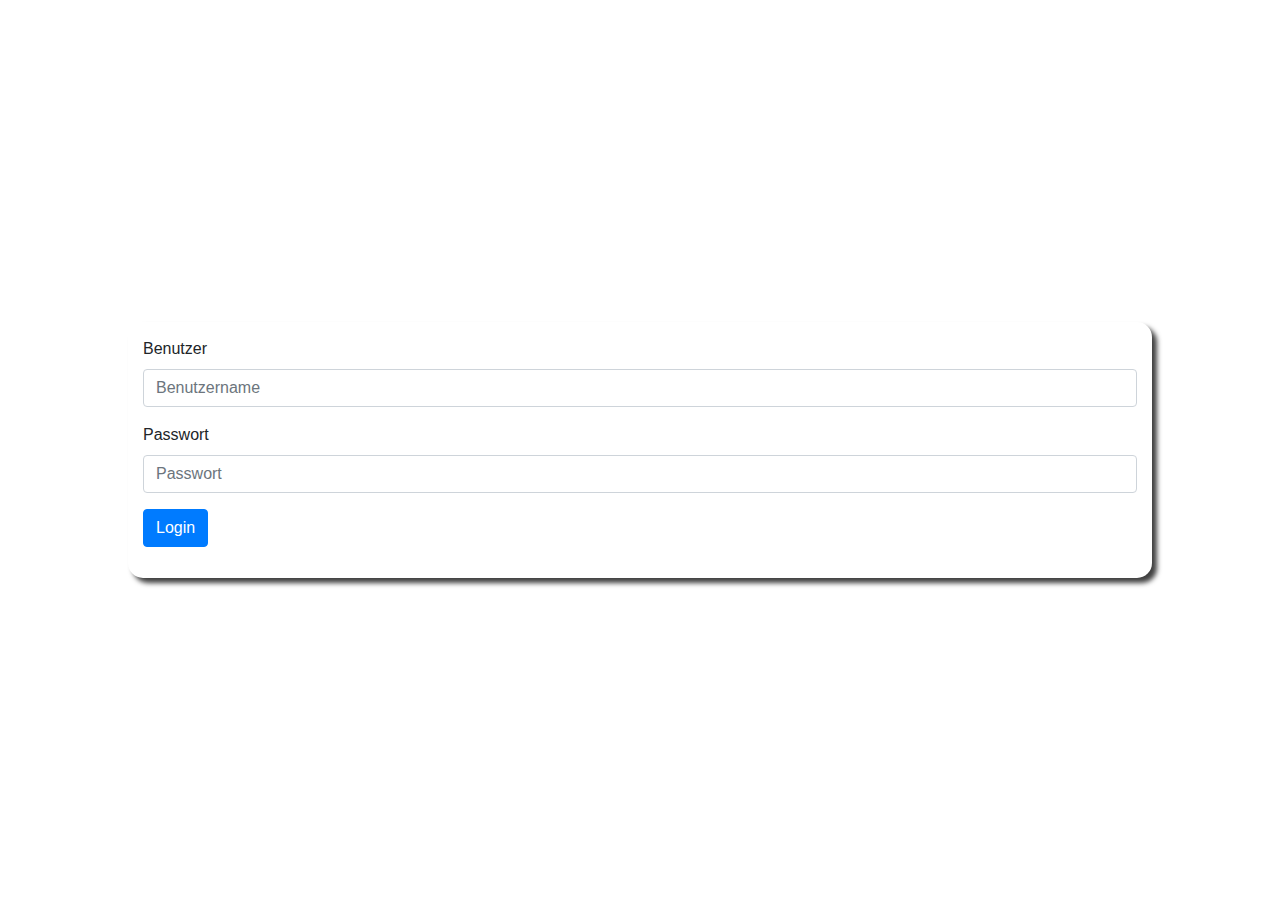
==== html/index.html @ c866b327 "Update index.html" ====
<!-- SERVER PW: TiamatIsALittleBitch -->

<html lang="de" dir="ltr">
    <head>
        <meta content="width=device-width, initial-scale=1.0, maximum-scale=1.0, user-scalable=no" name="viewport">
        <link rel="stylesheet" href="css/bootstrap.min.css">
        <link rel="stylesheet" href="css/style.css">
        <link rel="stylesheet" href="css/loader.css">
        <script type="text/javascript" src="js/jQuery-3.4.1.min.js"></script>
        <script type="text/javascript" src="js/bootstrap.bundle.min.js"></script>
        <title>Anmeldung erforderlich</title>
    </head>

    <body class="login">
        <div class="dialog">
            <div>
                <form class="login-form" action="login.php" method="post">
                    <div class="form-group">
                        <label for="login">Benutzer</label>
                        <input id="login" class="form-control" name="login" placeholder="Benutzername">
                    </div>
                    <div class="form-group">
                        <label for="pass">Passwort</label>
                        <input id="pass" class="form-control" name="pass" type="password" placeholder="Passwort">
                    </div>
                    <button class="btn btn-primary">Login</button>
                </form>
            </div>
        </div>
    </body>
</html>
---- html/css/style.css ----
body.login{background-image: url("/img/Twenty_sided_dice.svg")}
#navbar{color:#b3101d;background-color:#fff;position:fixed;font-size:16px;z-index:3;left:0;width:0;height:100vh;opacity:0;-webkit-box-shadow:0 2px 4px darkgrey;-moz-box-shadow:0 2px 4px darkgrey;box-shadow:0 2px 4px darkgrey;-webkit-transition:all .5s ease;transition:all .5s ease;pointer-events:none}
#navbar.show{width:33.3%;opacity:1;pointer-events:all}
#navbar.show ~ div{margin-left:33.3%;width:66.7%}
.toolbar{display:none;margin-left:0!important;max-width:100%;margin-top:15px;width:100%;flex:none;text-align:right;position:fixed;pointer-events:none;white-space:nowrap}
.toolbar.show{display:block}
.toolbar button{margin-right:15px}
.toolbar button:last-child{margin-right:0}
.hidden{display:none!important}
.dataTables_wrapper *{margin:0;text-overflow:ellipsis}
.dataTables_wrapper .row:first-child{position:fixed;top:55px;right:-90px}
.dataTables_wrapper .row:last-child{position:fixed;bottom:0;width:100%;margin-left:-15px;margin-right:-15px}
.dataTables_wrapper .dataTables_info{padding-top:0!important}
.dialog{z-index:10;top:0;width:100%;height:100%}
.dialog>div{width:80vw;padding:15px;height:auto;top:50%;left:50%;position:absolute;transform:translate(-50%,-50%);border-radius:15px;-webkit-box-shadow:5px 5px 5px 0 rgba(0,0,0,0.75);-moz-box-shadow:5px 5px 5px 0 rgba(0,0,0,0.75);box-shadow:5px 5px 5px 0 rgba(0,0,0,0.75)}
.dialog.load-dialog{position:fixed;background:rgba(0,0,0,0.6)}
.dialog.load-dialog>div{-webkit-box-shadow:none;-moz-box-shadow:none;box-shadow:none}
.fa-list-pen:before{content:"\e900"}
.resp-container{max-height:64vh;min-height:64vh;overflow-y:auto;margin-top:15vh}
.btn{user-select:none}
.btn:not(:disabled):not(.disabled){pointer-events:auto}
.response-area{background:#fff;width:100%;max-height:65vh;-webkit-transition:all .5s ease;transition:all .5s ease;flex:none;margin-top:50px}
.nav-close-btn{width:100%;max-width:100%;flex:none;padding:none;position:fixed;z-index:1;margin:0!important;pointer-events:none;-webkit-transition:all .5s ease;transition:all .5s ease}
.nav-close-btn .btn{pointer-events:all}
.dataTable tbody>tr:hover{cursor:pointer}
.dataTable tbody>tr.selected{background:#91a6f9!important;outline:2px inset #2451ff!important}
.dataTable tbody>tr.selected td{border-color:#91a6f9!important}
.popup{width:100%;height:100%;position:fixed;top:0;z-index:10;background:rgba(0,0,0,0.6);display:none}
.popup>div{position:absolute;width:80vw;background:#fff;padding:20px;border-radius:15px;top:50%;left:50%;transform:translate(-50%,-50%)}
.popup form input.is_pri{pointer-events:none}
.popup form .header{position:fixed;z-index:1;background-color:#fff;padding:5px;border-radius:5px}
.popup form .footer{position:fixed;bottom:15px;z-index:1}
.popup form .form-group{max-height:80vh;overflow-y:auto}
.popup form .form-group .row{margin-top:45px;margin-bottom:30px}
.label.active {background: #b3101d;color: #fff}
.login-form>ul{list-style:none}
table .tab-val{border:none;background-color:transparent;width:100%;padding:.75rem;padding-right:.25rem;padding-left:.25rem}
table input.is_pri{pointer-events:none}
.table td{padding:0!important}
.disabled{background-color:lightgray;cursor:not-allowed;pointer-events:none!important}
@media (max-width: 767px) {
#navbar.show+.response-area{width:66.7%;margin-left:33.3%}
.response-area{max-width:100%}
}
@media (min-width: 768px) {
#navbar{color:#b3101d;background-color:#fff;font-size:inherit;position:inherit;height:auto;width:100%;opacity:1;pointer-events:all}
#navbar.show{width:100%}
#navbar.show ~ div{width:100%}
#navbar .row{border:0}
#navbar .row>div:first-child{border-left:1px solid darkgrey}
#navbar .row>div:last-child{border-right:1px solid darkgrey}
.dataTables_wrapper .row:first-child{top:65px;right:35px}
.dataTables_wrapper .row:last-child{padding-bottom:5px}
.toolbar{margin-top:30px}
.text-md-nowrap{white-space:nowrap}
.response-area{margin-left:auto!important;margin-right:auto;max-width:1920px;min-height:90vh}
.resp-container{max-height:82vh;min-height:84vh;margin-top:4vh}
}
@media (min-height: 569px) {
.resp-container{max-height:70vh;min-height:70vh;margin-top:11vh}
}
@media (min-height: 668px) {
.resp-container{max-height:74vh;min-height:74vh;margin-top:10vh}
}
@media (min-height: 737px) {
.resp-container{max-height:77vh;min-height:77vh;margin-top:9vh}
}
@media (min-height: 813px) {
.resp-container{max-height:84vh;min-height:84vh;margin-top:3vh}
}
@media (min-height: 1025px) {
.resp-container{max-height:88vh;min-height:88vh;margin-top:2vh}
}
---- html/css/loader.css ----
.loader{width:auto!important;margin:100px auto;font-size:25px;width:1em;height:1em;border-radius:50%;position:relative;text-indent:-9999em;-webkit-animation:load5 1.1s infinite ease;animation:load5 1.1s infinite ease;-webkit-transform:translateZ(0);-ms-transform:translateZ(0);transform:translateZ(0)}
@-webkit-keyframes load5 {
0%,100%{box-shadow:0 -2.6em 0 0 #ffffff,1.8em -1.8em 0 0 rgba(255,255,255,0.2),2.5em 0 0 0 rgba(255,255,255,0.2),1.75em 1.75em 0 0 rgba(255,255,255,0.2),0 2.5em 0 0 rgba(255,255,255,0.2),-1.8em 1.8em 0 0 rgba(255,255,255,0.2),-2.6em 0 0 0 rgba(255,255,255,0.5),-1.8em -1.8em 0 0 rgba(255,255,255,0.7)}
12.5%{box-shadow:0 -2.6em 0 0 rgba(255,255,255,0.7),1.8em -1.8em 0 0 #ffffff,2.5em 0 0 0 rgba(255,255,255,0.2),1.75em 1.75em 0 0 rgba(255,255,255,0.2),0 2.5em 0 0 rgba(255,255,255,0.2),-1.8em 1.8em 0 0 rgba(255,255,255,0.2),-2.6em 0 0 0 rgba(255,255,255,0.2),-1.8em -1.8em 0 0 rgba(255,255,255,0.5)}
25%{box-shadow:0 -2.6em 0 0 rgba(255,255,255,0.5),1.8em -1.8em 0 0 rgba(255,255,255,0.7),2.5em 0 0 0 #ffffff,1.75em 1.75em 0 0 rgba(255,255,255,0.2),0 2.5em 0 0 rgba(255,255,255,0.2),-1.8em 1.8em 0 0 rgba(255,255,255,0.2),-2.6em 0 0 0 rgba(255,255,255,0.2),-1.8em -1.8em 0 0 rgba(255,255,255,0.2)}
37.5%{box-shadow:0 -2.6em 0 0 rgba(255,255,255,0.2),1.8em -1.8em 0 0 rgba(255,255,255,0.5),2.5em 0 0 0 rgba(255,255,255,0.7),1.75em 1.75em 0 0 #ffffff,0 2.5em 0 0 rgba(255,255,255,0.2),-1.8em 1.8em 0 0 rgba(255,255,255,0.2),-2.6em 0 0 0 rgba(255,255,255,0.2),-1.8em -1.8em 0 0 rgba(255,255,255,0.2)}
50%{box-shadow:0 -2.6em 0 0 rgba(255,255,255,0.2),1.8em -1.8em 0 0 rgba(255,255,255,0.2),2.5em 0 0 0 rgba(255,255,255,0.5),1.75em 1.75em 0 0 rgba(255,255,255,0.7),0 2.5em 0 0 #ffffff,-1.8em 1.8em 0 0 rgba(255,255,255,0.2),-2.6em 0 0 0 rgba(255,255,255,0.2),-1.8em -1.8em 0 0 rgba(255,255,255,0.2)}
62.5%{box-shadow:0 -2.6em 0 0 rgba(255,255,255,0.2),1.8em -1.8em 0 0 rgba(255,255,255,0.2),2.5em 0 0 0 rgba(255,255,255,0.2),1.75em 1.75em 0 0 rgba(255,255,255,0.5),0 2.5em 0 0 rgba(255,255,255,0.7),-1.8em 1.8em 0 0 #ffffff,-2.6em 0 0 0 rgba(255,255,255,0.2),-1.8em -1.8em 0 0 rgba(255,255,255,0.2)}
75%{box-shadow:0 -2.6em 0 0 rgba(255,255,255,0.2),1.8em -1.8em 0 0 rgba(255,255,255,0.2),2.5em 0 0 0 rgba(255,255,255,0.2),1.75em 1.75em 0 0 rgba(255,255,255,0.2),0 2.5em 0 0 rgba(255,255,255,0.5),-1.8em 1.8em 0 0 rgba(255,255,255,0.7),-2.6em 0 0 0 #ffffff,-1.8em -1.8em 0 0 rgba(255,255,255,0.2)}
87.5%{box-shadow:0 -2.6em 0 0 rgba(255,255,255,0.2),1.8em -1.8em 0 0 rgba(255,255,255,0.2),2.5em 0 0 0 rgba(255,255,255,0.2),1.75em 1.75em 0 0 rgba(255,255,255,0.2),0 2.5em 0 0 rgba(255,255,255,0.2),-1.8em 1.8em 0 0 rgba(255,255,255,0.5),-2.6em 0 0 0 rgba(255,255,255,0.7),-1.8em -1.8em 0 0 #fff}
}
@keyframes load5 {
0%,100%{box-shadow:0 -2.6em 0 0 #ffffff,1.8em -1.8em 0 0 rgba(255,255,255,0.2),2.5em 0 0 0 rgba(255,255,255,0.2),1.75em 1.75em 0 0 rgba(255,255,255,0.2),0 2.5em 0 0 rgba(255,255,255,0.2),-1.8em 1.8em 0 0 rgba(255,255,255,0.2),-2.6em 0 0 0 rgba(255,255,255,0.5),-1.8em -1.8em 0 0 rgba(255,255,255,0.7)}
12.5%{box-shadow:0 -2.6em 0 0 rgba(255,255,255,0.7),1.8em -1.8em 0 0 #ffffff,2.5em 0 0 0 rgba(255,255,255,0.2),1.75em 1.75em 0 0 rgba(255,255,255,0.2),0 2.5em 0 0 rgba(255,255,255,0.2),-1.8em 1.8em 0 0 rgba(255,255,255,0.2),-2.6em 0 0 0 rgba(255,255,255,0.2),-1.8em -1.8em 0 0 rgba(255,255,255,0.5)}
25%{box-shadow:0 -2.6em 0 0 rgba(255,255,255,0.5),1.8em -1.8em 0 0 rgba(255,255,255,0.7),2.5em 0 0 0 #ffffff,1.75em 1.75em 0 0 rgba(255,255,255,0.2),0 2.5em 0 0 rgba(255,255,255,0.2),-1.8em 1.8em 0 0 rgba(255,255,255,0.2),-2.6em 0 0 0 rgba(255,255,255,0.2),-1.8em -1.8em 0 0 rgba(255,255,255,0.2)}
37.5%{box-shadow:0 -2.6em 0 0 rgba(255,255,255,0.2),1.8em -1.8em 0 0 rgba(255,255,255,0.5),2.5em 0 0 0 rgba(255,255,255,0.7),1.75em 1.75em 0 0 #ffffff,0 2.5em 0 0 rgba(255,255,255,0.2),-1.8em 1.8em 0 0 rgba(255,255,255,0.2),-2.6em 0 0 0 rgba(255,255,255,0.2),-1.8em -1.8em 0 0 rgba(255,255,255,0.2)}
50%{box-shadow:0 -2.6em 0 0 rgba(255,255,255,0.2),1.8em -1.8em 0 0 rgba(255,255,255,0.2),2.5em 0 0 0 rgba(255,255,255,0.5),1.75em 1.75em 0 0 rgba(255,255,255,0.7),0 2.5em 0 0 #ffffff,-1.8em 1.8em 0 0 rgba(255,255,255,0.2),-2.6em 0 0 0 rgba(255,255,255,0.2),-1.8em -1.8em 0 0 rgba(255,255,255,0.2)}
62.5%{box-shadow:0 -2.6em 0 0 rgba(255,255,255,0.2),1.8em -1.8em 0 0 rgba(255,255,255,0.2),2.5em 0 0 0 rgba(255,255,255,0.2),1.75em 1.75em 0 0 rgba(255,255,255,0.5),0 2.5em 0 0 rgba(255,255,255,0.7),-1.8em 1.8em 0 0 #ffffff,-2.6em 0 0 0 rgba(255,255,255,0.2),-1.8em -1.8em 0 0 rgba(255,255,255,0.2)}
75%{box-shadow:0 -2.6em 0 0 rgba(255,255,255,0.2),1.8em -1.8em 0 0 rgba(255,255,255,0.2),2.5em 0 0 0 rgba(255,255,255,0.2),1.75em 1.75em 0 0 rgba(255,255,255,0.2),0 2.5em 0 0 rgba(255,255,255,0.5),-1.8em 1.8em 0 0 rgba(255,255,255,0.7),-2.6em 0 0 0 #ffffff,-1.8em -1.8em 0 0 rgba(255,255,255,0.2)}
87.5%{box-shadow:0 -2.6em 0 0 rgba(255,255,255,0.2),1.8em -1.8em 0 0 rgba(255,255,255,0.2),2.5em 0 0 0 rgba(255,255,255,0.2),1.75em 1.75em 0 0 rgba(255,255,255,0.2),0 2.5em 0 0 rgba(255,255,255,0.2),-1.8em 1.8em 0 0 rgba(255,255,255,0.5),-2.6em 0 0 0 rgba(255,255,255,0.7),-1.8em -1.8em 0 0 #fff}
}
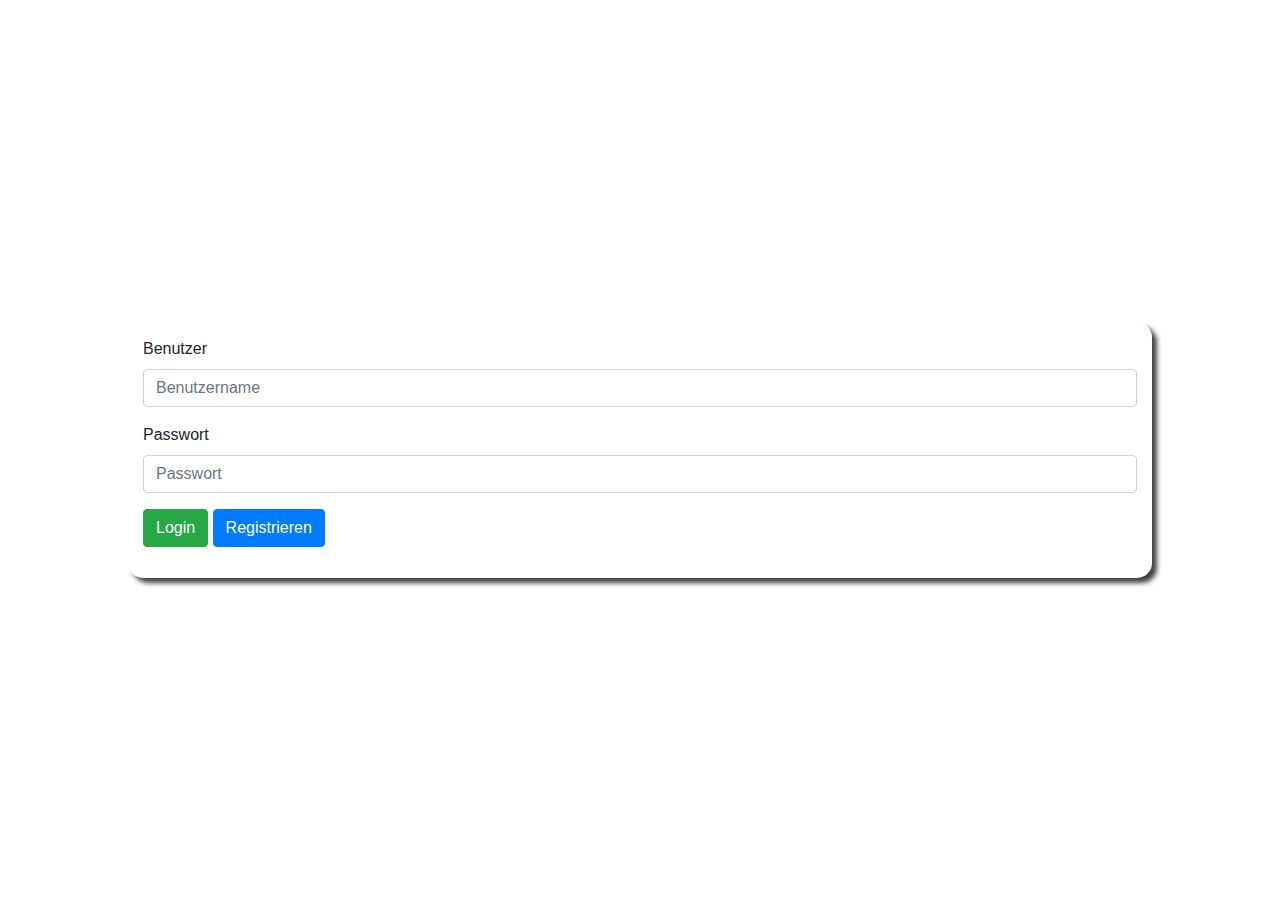
==== commit ec3b115d: "Login checked by DB" ====
--- a/html/index.html
+++ b/html/index.html
@@ -15,17 +15,72 @@
         <div class="dialog">
             <div>
                 <form class="login-form" action="login.php" method="post">
+                    <input id="form-type" name="form-type" type="hidden" value="login">
                     <div class="form-group">
                         <label for="login">Benutzer</label>
-                        <input id="login" class="form-control" name="login" placeholder="Benutzername">
+                        <input id="login" class="form-control" name="login" placeholder="Benutzername" required>
                     </div>
                     <div class="form-group">
-                        <label for="pass">Passwort</label>
-                        <input id="pass" class="form-control" name="pass" type="password" placeholder="Passwort">
+                        <label for="password">Passwort</label>
+                        <input id="password" class="form-control" name="password" type="password" placeholder="Passwort" minlength="8" maxlength="24" required>
                     </div>
-                    <button class="btn btn-primary">Login</button>
+                    <button class="btn btn-success">Login</button>
+                    <button class="btn btn-primary switch_form">Registrieren</button>
+                </form>
+                <form class="register-form hidden" action="login.php" method="post">
+                    <input id="form-type" name="form-type" type="hidden" value="register">
+                    <div class="form-group">
+                        <label for="user">Benutzer</label>
+                        <input id="user" class="form-control" name="user" placeholder="Benutzername" required>
+                    </div>
+                    <div class="form-group">
+                        <label for="name">Vor- und Nachname</label>
+                        <input id="name" class="form-control" name="name" placeholder="Vor- und Nachname" required>
+                    </div>
+                    <div class="form-group">
+                        <label for="password_reg">Passwort</label>
+                        <input id="password_reg" class="form-control" name="password_reg" type="password" placeholder="Passwort" minlength="8" maxlength="24" required>
+                    </div>
+                    <div class="form-group">
+                        <label for="re_pass">Passwort wiederholen</label>
+                        <input id="re_pass" class="form-control" name="re_pass" type="password" placeholder="Passwort wiederholen" minlength="8" maxlength="24" required>
+                    </div>
+                    <button class="btn btn-success">Registrieren</button>
+                    <button class="btn btn-primary switch_form">Zur&uuml;ck zum Login</button>
                 </form>
             </div>
         </div>
     </body>
+    <script>
+        document.addEventListener("DOMContentLoaded", function() {
+            var elements = document.getElementsByTagName("INPUT");
+            for (var i = 0; i < elements.length; i++) {
+                elements[i].oninvalid = function(e) {
+                    e.target.setCustomValidity("");
+                    if (!e.target.validity.valid) {
+                        switch(elements[i].type){
+                            case 'password':
+                                e.target.setCustomValidity("Bitte geben Sie ein Passwort an.");
+                                break;
+                            case 'text':
+                                e.target.setCustomValidity("Dieses Feld kann nicht leer bleiben.");
+                                break;
+                            default:
+                                e.target.setCustomValidity("Dieses Feld kann nicht leer bleiben.");
+                                break;
+                        }
+                    }
+                };
+                elements[i].oninput = function(e) {
+                    e.target.setCustomValidity("");
+                };
+            }
+            $('.switch_form').off('click');
+            $('.switch_form').on('click', function(e){
+                e.stopPropagation();
+                e.preventDefault();
+                $('form').toggleClass('hidden');
+            });
+        });
+    </script>
 </html>--- a/html/css/style.css
+++ b/html/css/style.css
@@ -1,7 +1,15 @@
-body.login{background-image: url("/img/Twenty_sided_dice.svg")}
-#navbar{color:#b3101d;background-color:#fff;position:fixed;font-size:16px;z-index:3;left:0;width:0;height:100vh;opacity:0;-webkit-box-shadow:0 2px 4px darkgrey;-moz-box-shadow:0 2px 4px darkgrey;box-shadow:0 2px 4px darkgrey;-webkit-transition:all .5s ease;transition:all .5s ease;pointer-events:none}
+body.login{background-image: url("/img/Twenty_sided_dice.svg");background-repeat: no-repeat;background-position: center;background-size: contain}
+.dialog{z-index:10;top:0;width:100%;height:100%}
+.dialog>div{width:80vw;padding:15px;height:auto;top:50%;left:50%;background-color:#fff;position:absolute;transform:translate(-50%,-50%);border-radius:15px;-webkit-box-shadow:5px 5px 5px 0 rgba(0,0,0,0.75);-moz-box-shadow:5px 5px 5px 0 rgba(0,0,0,0.75);box-shadow:5px 5px 5px 0 rgba(0,0,0,0.75)}
+.dialog.load-dialog{position:fixed;background:rgba(0,0,0,0.6)}
+.dialog.load-dialog>div{-webkit-box-shadow:none;-moz-box-shadow:none;box-shadow:none}
+#navbar{text-align:center;color:#b3101d;background-color:#fff;position:fixed;font-size:16px;z-index:3;left:0;width:0;height:100vh;opacity:0;-webkit-box-shadow:0 2px 4px darkgrey;-moz-box-shadow:0 2px 4px darkgrey;box-shadow:0 2px 4px darkgrey;-webkit-transition:all .5s ease;transition:all .5s ease;pointer-events:none}
 #navbar.show{width:33.3%;opacity:1;pointer-events:all}
 #navbar.show ~ div{margin-left:33.3%;width:66.7%}
+#navbar .img-container {min-height: 35px;background-repeat: no-repeat;background-position: center;background-image: url(/img/dnd-logo.svg);width: 8.333333%;height: auto}
+#navbar .label {transition: all 0.2s ease;cursor:pointer}
+#navbar .label:hover {color:#fff;-webkit-box-shadow: inset 0 0px 20px 1.2rem #b3101d;-moz-box-shadow: inset 0 0px 20px 1.2rem #b3101d;box-shadow: inset 0 0px 20px 1.2rem #b3101d}
+#navbar .label.active {color:#fff;-webkit-box-shadow: inset 0 0px 20px 1.2rem #b3101d;-moz-box-shadow: inset 0 0px 20px 1.2rem #b3101d;box-shadow: inset 0 0px 20px 1.2rem #b3101d}
 .toolbar{display:none;margin-left:0!important;max-width:100%;margin-top:15px;width:100%;flex:none;text-align:right;position:fixed;pointer-events:none;white-space:nowrap}
 .toolbar.show{display:block}
 .toolbar button{margin-right:15px}
@@ -11,10 +19,6 @@
 .dataTables_wrapper .row:first-child{position:fixed;top:55px;right:-90px}
 .dataTables_wrapper .row:last-child{position:fixed;bottom:0;width:100%;margin-left:-15px;margin-right:-15px}
 .dataTables_wrapper .dataTables_info{padding-top:0!important}
-.dialog{z-index:10;top:0;width:100%;height:100%}
-.dialog>div{width:80vw;padding:15px;height:auto;top:50%;left:50%;position:absolute;transform:translate(-50%,-50%);border-radius:15px;-webkit-box-shadow:5px 5px 5px 0 rgba(0,0,0,0.75);-moz-box-shadow:5px 5px 5px 0 rgba(0,0,0,0.75);box-shadow:5px 5px 5px 0 rgba(0,0,0,0.75)}
-.dialog.load-dialog{position:fixed;background:rgba(0,0,0,0.6)}
-.dialog.load-dialog>div{-webkit-box-shadow:none;-moz-box-shadow:none;box-shadow:none}
 .fa-list-pen:before{content:"\e900"}
 .resp-container{max-height:64vh;min-height:64vh;overflow-y:auto;margin-top:15vh}
 .btn{user-select:none}
@@ -32,7 +36,6 @@
 .popup form .footer{position:fixed;bottom:15px;z-index:1}
 .popup form .form-group{max-height:80vh;overflow-y:auto}
 .popup form .form-group .row{margin-top:45px;margin-bottom:30px}
-.label.active {background: #b3101d;color: #fff}
 .login-form>ul{list-style:none}
 table .tab-val{border:none;background-color:transparent;width:100%;padding:.75rem;padding-right:.25rem;padding-left:.25rem}
 table input.is_pri{pointer-events:none}
@@ -55,6 +58,7 @@
 .text-md-nowrap{white-space:nowrap}
 .response-area{margin-left:auto!important;margin-right:auto;max-width:1920px;min-height:90vh}
 .resp-container{max-height:82vh;min-height:84vh;margin-top:4vh}
+#navbar .img-container{min-height:auto}
 }
 @media (min-height: 569px) {
 .resp-container{max-height:70vh;min-height:70vh;margin-top:11vh}
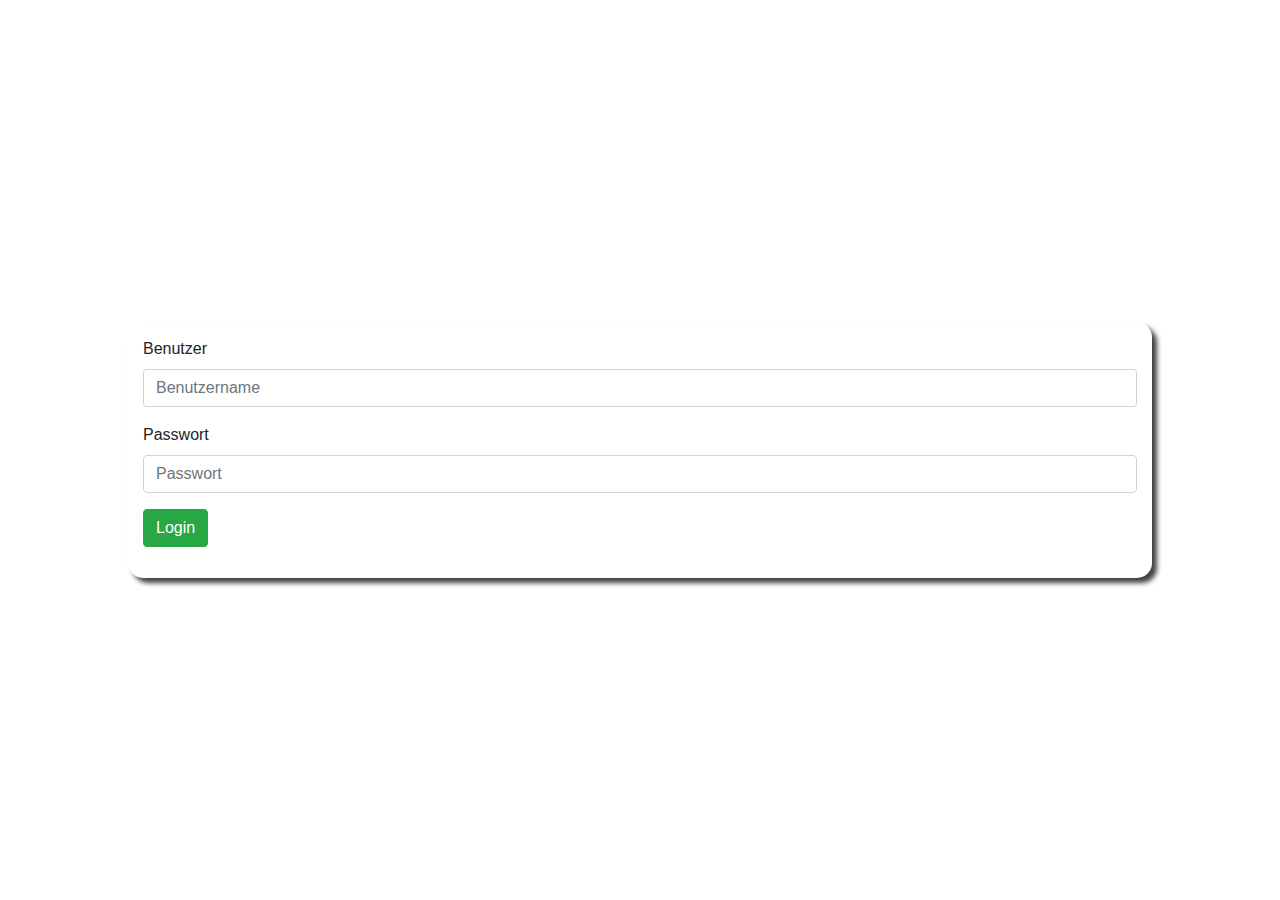
==== commit 916f12f1: "Styling Login Form" ====
--- a/html/index.html
+++ b/html/index.html
@@ -24,8 +24,15 @@
                         <label for="password">Passwort</label>
                         <input id="password" class="form-control" name="password" type="password" placeholder="Passwort" minlength="8" maxlength="24" required>
                     </div>
-                    <button class="btn btn-success">Login</button>
-                    <button class="btn btn-primary switch_form">Registrieren</button>
+                    <div class="row">
+                        <div class="col-4 col-md-6">
+                            <button class="btn btn-success">Login</button>
+                        </div>
+                        <div class="col-8 col-md-6 ta-right">
+                            <button class="btn btn-primary switch_form md-show">Zur Registrierung</button>
+                            <button class="btn btn-primary switch_form md-hide">Registrierung</button>
+                        </div>
+                    </div>
                 </form>
                 <form class="register-form hidden" action="login.php" method="post">
                     <input id="form-type" name="form-type" type="hidden" value="register">
@@ -45,14 +52,21 @@
                         <label for="re_pass">Passwort wiederholen</label>
                         <input id="re_pass" class="form-control" name="re_pass" type="password" placeholder="Passwort wiederholen" minlength="8" maxlength="24" required>
                     </div>
-                    <button class="btn btn-success">Registrieren</button>
-                    <button class="btn btn-primary switch_form">Zur&uuml;ck zum Login</button>
+                    <div class="row">
+                        <div class="col-6">
+                            <button class="btn btn-success md-show">Benutzer registrieren</button>
+                            <button class="btn btn-success md-hide">Registrieren</button>
+                        </div>
+                        <div class="col-6 ta-right">
+                            <button class="btn btn-primary switch_form md-show">Zur&uuml;ck zum Login</button>
+                            <button class="btn btn-primary switch_form md-hide">Login</button>
+                        </div>
+                    </div>
                 </form>
             </div>
         </div>
     </body>
     <script>
-        document.addEventListener("DOMContentLoaded", function() {
             var elements = document.getElementsByTagName("INPUT");
             for (var i = 0; i < elements.length; i++) {
                 elements[i].oninvalid = function(e) {
@@ -81,6 +95,5 @@
                 e.preventDefault();
                 $('form').toggleClass('hidden');
             });
-        });
     </script>
 </html>--- a/html/css/style.css
+++ b/html/css/style.css
@@ -15,6 +15,7 @@
 .toolbar button{margin-right:15px}
 .toolbar button:last-child{margin-right:0}
 .hidden{display:none!important}
+.ta-right{text-align:right}
 .dataTables_wrapper *{margin:0;text-overflow:ellipsis}
 .dataTables_wrapper .row:first-child{position:fixed;top:55px;right:-90px}
 .dataTables_wrapper .row:last-child{position:fixed;bottom:0;width:100%;margin-left:-15px;margin-right:-15px}
@@ -45,7 +46,11 @@
 #navbar.show+.response-area{width:66.7%;margin-left:33.3%}
 .response-area{max-width:100%}
 }
+.md-hide{display:default}
+.md-show{display:none}
 @media (min-width: 768px) {
+.md-show{display:default}
+.md-hide{display:none}
 #navbar{color:#b3101d;background-color:#fff;font-size:inherit;position:inherit;height:auto;width:100%;opacity:1;pointer-events:all}
 #navbar.show{width:100%}
 #navbar.show ~ div{width:100%}
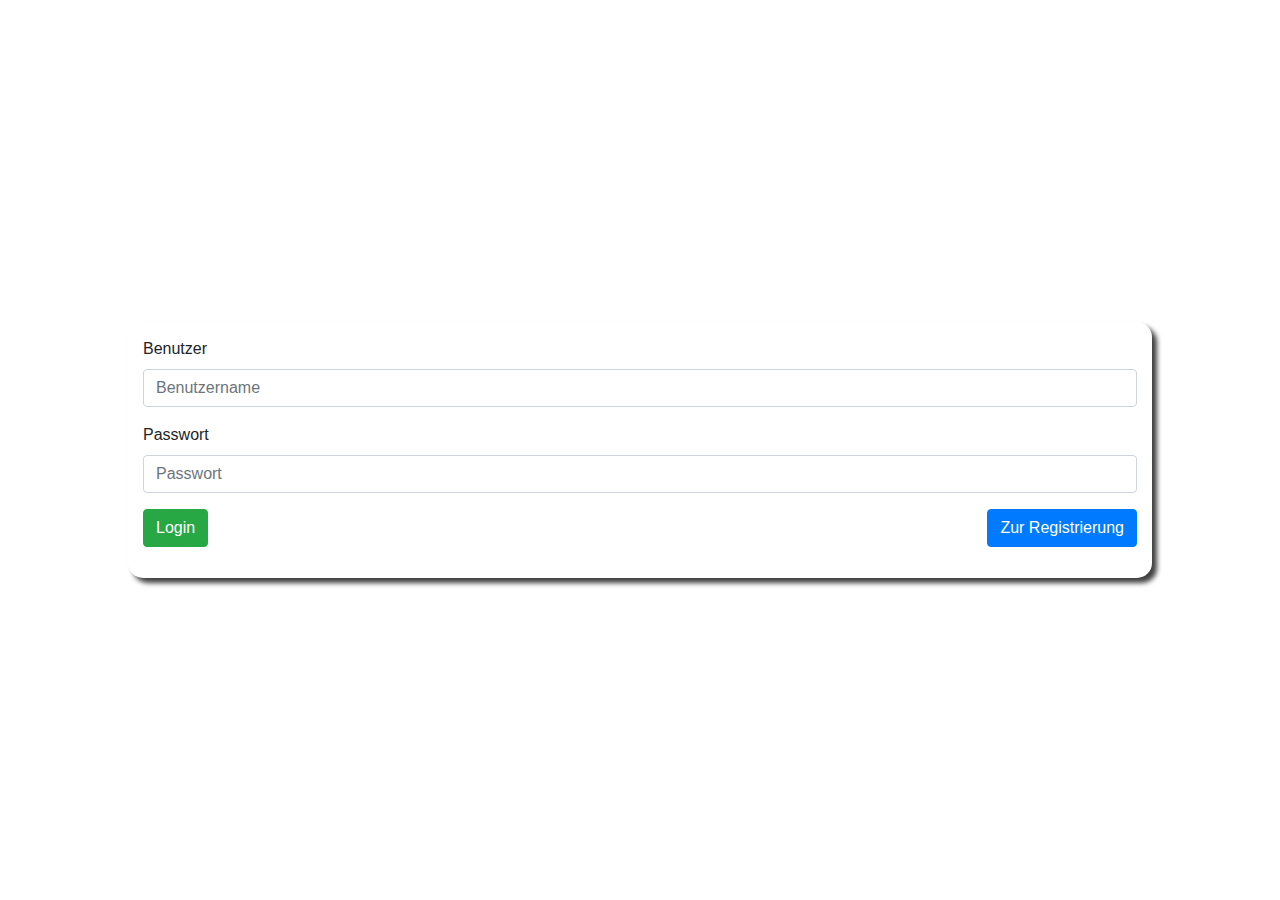
==== commit 42269684: "Single group for PW in reg-form" ====
--- a/html/index.html
+++ b/html/index.html
@@ -47,9 +47,6 @@
                     <div class="form-group">
                         <label for="password_reg">Passwort</label>
                         <input id="password_reg" class="form-control" name="password_reg" type="password" placeholder="Passwort" minlength="8" maxlength="24" required>
-                    </div>
-                    <div class="form-group">
-                        <label for="re_pass">Passwort wiederholen</label>
                         <input id="re_pass" class="form-control" name="re_pass" type="password" placeholder="Passwort wiederholen" minlength="8" maxlength="24" required>
                     </div>
                     <div class="row">
--- a/html/css/style.css
+++ b/html/css/style.css
@@ -46,10 +46,10 @@
 #navbar.show+.response-area{width:66.7%;margin-left:33.3%}
 .response-area{max-width:100%}
 }
-.md-hide{display:default}
 .md-show{display:none}
+.md-hide{display:inline}
 @media (min-width: 768px) {
-.md-show{display:default}
+.md-show{display:inline}
 .md-hide{display:none}
 #navbar{color:#b3101d;background-color:#fff;font-size:inherit;position:inherit;height:auto;width:100%;opacity:1;pointer-events:all}
 #navbar.show{width:100%}
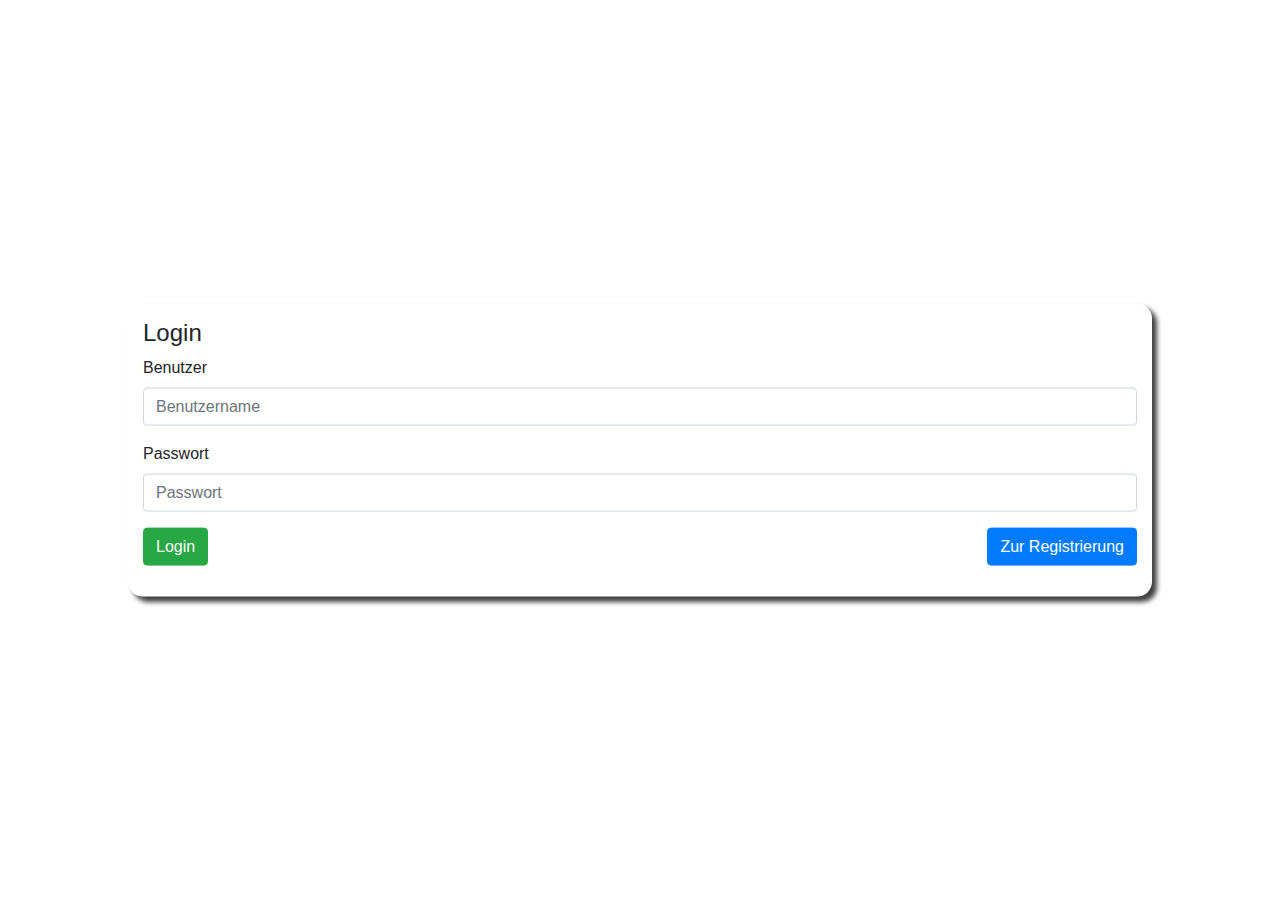
==== commit 61d82d54: "Text edit" ====
--- a/html/index.html
+++ b/html/index.html
@@ -1,5 +1,3 @@
-<!-- SERVER PW: TiamatIsALittleBitch -->
-
 <html lang="de" dir="ltr">
     <head>
         <meta content="width=device-width, initial-scale=1.0, maximum-scale=1.0, user-scalable=no" name="viewport">
@@ -15,6 +13,7 @@
         <div class="dialog">
             <div>
                 <form class="login-form" action="login.php" method="post">
+                    <h4>Login</h4>
                     <input id="form-type" name="form-type" type="hidden" value="login">
                     <div class="form-group">
                         <label for="login">Benutzer</label>
@@ -35,6 +34,7 @@
                     </div>
                 </form>
                 <form class="register-form hidden" action="login.php" method="post">
+                    <h4>Registrierung</h4>
                     <input id="form-type" name="form-type" type="hidden" value="register">
                     <div class="form-group">
                         <label for="user">Benutzer</label>
@@ -46,8 +46,8 @@
                     </div>
                     <div class="form-group">
                         <label for="password_reg">Passwort</label>
-                        <input id="password_reg" class="form-control" name="password_reg" type="password" placeholder="Passwort" minlength="8" maxlength="24" required>
-                        <input id="re_pass" class="form-control" name="re_pass" type="password" placeholder="Passwort wiederholen" minlength="8" maxlength="24" required>
+                        <input id="password_reg" class="form-control" name="password_reg" type="password" placeholder="Passwort" minlength="8" pattern="(?=.*[a-z])(?=.*[A-Z]).{8,}" title="Es muss mindestens ein Gro&szlig;- und Kleinbuchstabe angegeben werden. Au&szlig;erdem muss das Passwort mindestens 8 Zeichen lang sein" required>
+                        <input id="re_pass" class="form-control" name="re_pass" type="password" placeholder="Passwort wiederholen" minlength="8" pattern="(?=.*[a-z])(?=.*[A-Z]).{8,}" title="Es muss mindestens ein Gro&szlig;- und Kleinbuchstabe angegeben werden. Au&szlig;erdem muss das Passwort mindestens 8 Zeichen lang sein" required>
                     </div>
                     <div class="row">
                         <div class="col-6">
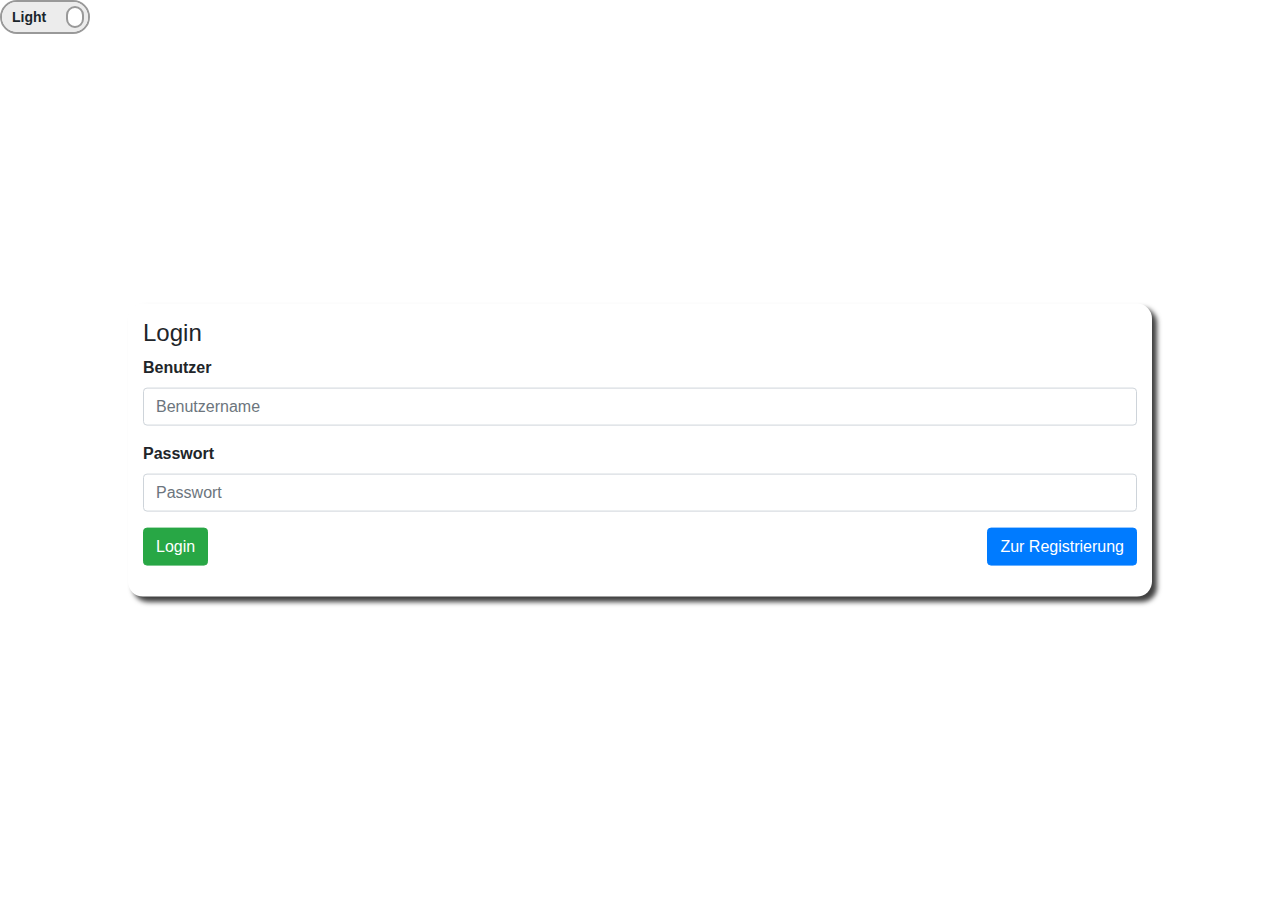
==== commit 3f61f124: "Added Darkmode" ====
--- a/html/index.html
+++ b/html/index.html
@@ -6,12 +6,22 @@
         <link rel="stylesheet" href="css/loader.css">
         <script type="text/javascript" src="js/jQuery-3.4.1.min.js"></script>
         <script type="text/javascript" src="js/bootstrap.bundle.min.js"></script>
+        <script type="text/javascript" src="js/darkmode.js"></script>
         <title>Anmeldung erforderlich</title>
     </head>
 
     <body class="login">
         <div class="dialog">
-            <div>
+            <div class="light-mode-switch">
+                <div class="onoffswitch">
+                    <input type="checkbox" name="onoffswitch" class="onoffswitch-checkbox" id="myonoffswitch" tabindex="0" checked>
+                    <label class="onoffswitch-label" for="myonoffswitch">
+                        <span class="onoffswitch-inner"></span>
+                        <span class="onoffswitch-switch"></span>
+                    </label>
+                </div>
+            </div>
+            <div class="log-dialog">
                 <form class="login-form" action="login.php" method="post">
                     <h4>Login</h4>
                     <input id="form-type" name="form-type" type="hidden" value="login">
@@ -64,27 +74,11 @@
         </div>
     </body>
     <script>
-            var elements = document.getElementsByTagName("INPUT");
-            for (var i = 0; i < elements.length; i++) {
-                elements[i].oninvalid = function(e) {
-                    e.target.setCustomValidity("");
-                    if (!e.target.validity.valid) {
-                        switch(elements[i].type){
-                            case 'password':
-                                e.target.setCustomValidity("Bitte geben Sie ein Passwort an.");
-                                break;
-                            case 'text':
-                                e.target.setCustomValidity("Dieses Feld kann nicht leer bleiben.");
-                                break;
-                            default:
-                                e.target.setCustomValidity("Dieses Feld kann nicht leer bleiben.");
-                                break;
-                        }
-                    }
-                };
-                elements[i].oninput = function(e) {
-                    e.target.setCustomValidity("");
-                };
+        $(document).ready(function(){
+            var x = document.cookie.split("=")[1];
+            if(x.length){
+                $('body').addClass('dark');
+                $('.onoffswitch-checkbox').click();
             }
             $('.switch_form').off('click');
             $('.switch_form').on('click', function(e){
@@ -92,5 +86,6 @@
                 e.preventDefault();
                 $('form').toggleClass('hidden');
             });
+        });
     </script>
 </html>--- a/html/css/style.css
+++ b/html/css/style.css
@@ -1,12 +1,47 @@
-body.login{background-image: url("/img/Twenty_sided_dice.svg");background-repeat: no-repeat;background-position: center;background-size: contain}
+/*DARK MODE*/
+.dark{color:#ffbd69 !important;background-color:#222831!important}
+body.dark.login{background-image: url("/img/Twenty_sided_dice_dark_mode.svg")}
+.dark .dialog>div, .dark .popup>div, .dark .popup form .header{background-color: #1b262c}
+.dark .form-control{background-color: #222831;border-color:#30475e;color:#ececec}
+.dark .form-control:focus{background-color: #222831;border-color:#ffbd69;box-shadow: 0 0 0 0.2rem rgba(255, 189, 105, .25)}
+.dark .form-control::placeholder {color:#495057}
+.dark .btn{color:#222831}
+
+.dark .btn.btn-primary{background-color: #602080;border-color: #602080;color: #ececec!important}
+.dark .btn.btn-secondary{background-color: #6c757d;border-color: #6c757d;color: #ececec!important}
+.dark .btn.btn-success{background-color: #ffbd69;border-color: #ffbd69}
+.dark .btn.btn-primary:hover, .dark .btn.btn-primary:active{background-color:#4b1864;border-color:#4b1864}
+.dark .btn.btn-secondary:hover, .dark .btn.btn-secondary:active{background-color: #5d656b;border-color: #5d656b}
+.dark .btn.btn-success:hover, .dark .btn.btn-success:active{background-color: #dfa65d;border-color: #dfa65d}
+.dark .btn.btn-primary:focus{box-shadow: 0 0 0 0.2rem rgba(75, 24, 100, .5)}
+.dark .btn.btn-secondary:focus{box-shadow: 0 0 0 0.2rem rgba(108, 117, 125, .5)}
+.dark .btn.btn-success:focus{box-shadow: 0 0 0 0.2rem rgba(255, 189, 105, .5)}
+
+.dark .response-area{background-color:#222831}
+.dark p{color:#ececec}
+.dark h4{color:#ffd8a6}
+.dark #navbar{background-color:#222831;color:#ececec;-webkit-box-shadow:0 2px 4px rgba(0, 0, 0, .5);-moz-box-shadow:0 2px 4px rgba(0, 0, 0, .5);box-shadow:0 2px 4px rgba(0, 0, 0, .5)}
+.dark #navbar .label.active, .dark #navbar .label:hover{color: #ececec;-webkit-box-shadow: inset 0 0px 20px 1.2rem #602080;-moz-box-shadow: inset 0 0px 20px 1.2rem #602080;box-shadow: inset 0 0px 20px 1.2rem #602080}
+.dark #navbar button.btn.label{color:#ececec}
+.dark #navbar .img-container{background-image: url(/img/dnd_logo_dark_mode.svg)}
+.dark .toolbar .btn{color:#ececec!important}
+.dark .disabled{filter:brightness(0.4)}
+
+.dark .table, .dark .table thead th, .dark .table tbody td{border-color: #30475e}
+.dark .dataTable tbody>tr{color:#ececec}
+.dark .dataTable tbody>tr.selected {background: #602080!important;outline: 2px solid #ac65d0!important;}
+.dark .dataTable tbody>tr input{color:#ececec}
+.dark hr{border-top:1px solid rgba(236, 236, 236,0.2)}
+/*DARK MODE*/
+body.login{background-image: url("/img/Twenty_sided_dice.svg");background-repeat: no-repeat;background-position: center;background-size: contain;overflow:hidden}
 .dialog{z-index:10;top:0;width:100%;height:100%}
-.dialog>div{width:80vw;padding:15px;height:auto;top:50%;left:50%;background-color:#fff;position:absolute;transform:translate(-50%,-50%);border-radius:15px;-webkit-box-shadow:5px 5px 5px 0 rgba(0,0,0,0.75);-moz-box-shadow:5px 5px 5px 0 rgba(0,0,0,0.75);box-shadow:5px 5px 5px 0 rgba(0,0,0,0.75)}
+.dialog .log-dialog{width:80vw;padding:15px;height:auto;top:50%;left:50%;background-color:#fff;position:absolute;transform:translate(-50%,-50%);border-radius:15px;-webkit-box-shadow:5px 5px 5px 0 rgba(0,0,0,0.75);-moz-box-shadow:5px 5px 5px 0 rgba(0,0,0,0.75);box-shadow:5px 5px 5px 0 rgba(0,0,0,0.75)}
 .dialog.load-dialog{position:fixed;background:rgba(0,0,0,0.6)}
 .dialog.load-dialog>div{-webkit-box-shadow:none;-moz-box-shadow:none;box-shadow:none}
 #navbar{text-align:center;color:#b3101d;background-color:#fff;position:fixed;font-size:16px;z-index:3;left:0;width:0;height:100vh;opacity:0;-webkit-box-shadow:0 2px 4px darkgrey;-moz-box-shadow:0 2px 4px darkgrey;box-shadow:0 2px 4px darkgrey;-webkit-transition:all .5s ease;transition:all .5s ease;pointer-events:none}
 #navbar.show{width:33.3%;opacity:1;pointer-events:all}
 #navbar.show ~ div{margin-left:33.3%;width:66.7%}
-#navbar .img-container {min-height: 35px;background-repeat: no-repeat;background-position: center;background-image: url(/img/dnd-logo.svg);width: 8.333333%;height: auto}
+#navbar .img-container {min-height:35px;background-size:contain;background-repeat: no-repeat;background-position: center;background-image: url(/img/dnd_logo.svg);width: 8.333333%;height: auto}
 #navbar .label {transition: all 0.2s ease;cursor:pointer}
 #navbar .label:hover {color:#fff;-webkit-box-shadow: inset 0 0px 20px 1.2rem #b3101d;-moz-box-shadow: inset 0 0px 20px 1.2rem #b3101d;box-shadow: inset 0 0px 20px 1.2rem #b3101d}
 #navbar .label.active {color:#fff;-webkit-box-shadow: inset 0 0px 20px 1.2rem #b3101d;-moz-box-shadow: inset 0 0px 20px 1.2rem #b3101d;box-shadow: inset 0 0px 20px 1.2rem #b3101d}
@@ -16,6 +51,9 @@
 .toolbar button:last-child{margin-right:0}
 .hidden{display:none!important}
 .ta-right{text-align:right}
+button.btn.label:not(.btn-label){text-indent: 24px}
+button.btn.label.btn-label, button.btn.label{cursor:pointer;color:#b3101d;background-color:transparent;border-radius: 0;border: 0;padding:0!important}
+.btn-label.active, .btn-label:hover{color:#fff;-webkit-box-shadow: inset 0 0px 20px 1.2rem #b3101d;-moz-box-shadow: inset 0 0px 20px 1.2rem #b3101d;box-shadow: inset 0 0px 20px 1.2rem #b3101d}
 .dataTables_wrapper *{margin:0;text-overflow:ellipsis}
 .dataTables_wrapper .row:first-child{position:fixed;top:55px;right:-90px}
 .dataTables_wrapper .row:last-child{position:fixed;bottom:0;width:100%;margin-left:-15px;margin-right:-15px}
@@ -27,21 +65,23 @@
 .response-area{background:#fff;width:100%;max-height:65vh;-webkit-transition:all .5s ease;transition:all .5s ease;flex:none;margin-top:50px}
 .nav-close-btn{width:100%;max-width:100%;flex:none;padding:none;position:fixed;z-index:1;margin:0!important;pointer-events:none;-webkit-transition:all .5s ease;transition:all .5s ease}
 .nav-close-btn .btn{pointer-events:all}
-.dataTable tbody>tr:hover{cursor:pointer}
+.dataTable tbody>tr>td div{cursor:pointer}
 .dataTable tbody>tr.selected{background:#91a6f9!important;outline:2px inset #2451ff!important}
 .dataTable tbody>tr.selected td{border-color:#91a6f9!important}
 .popup{width:100%;height:100%;position:fixed;top:0;z-index:10;background:rgba(0,0,0,0.6);display:none}
 .popup>div{position:absolute;width:80vw;background:#fff;padding:20px;border-radius:15px;top:50%;left:50%;transform:translate(-50%,-50%)}
-.popup form input.is_pri{pointer-events:none}
 .popup form .header{position:fixed;z-index:1;background-color:#fff;padding:5px;border-radius:5px}
 .popup form .footer{position:fixed;bottom:15px;z-index:1}
 .popup form .form-group{max-height:80vh;overflow-y:auto}
 .popup form .form-group .row{margin-top:45px;margin-bottom:30px}
 .login-form>ul{list-style:none}
 table .tab-val{border:none;background-color:transparent;width:100%;padding:.75rem;padding-right:.25rem;padding-left:.25rem}
-table input.is_pri{pointer-events:none}
+table .pri, .popup form .is_pri{cursor:default!important;font-weight: bold;font-style:italic;user-select:none;pointer-events:none}
+label {font-weight:bold}
 .table td{padding:0!important}
-.disabled{background-color:lightgray;cursor:not-allowed;pointer-events:none!important}
+.disabled{filter:brightness(0.8);pointer-events:none!important}
+.overflowy-h{overflow-y:hidden}
+.overflowx-h{overflow-x:hidden}
 @media (max-width: 767px) {
 #navbar.show+.response-area{width:66.7%;margin-left:33.3%}
 .response-area{max-width:100%}
@@ -55,8 +95,6 @@
 #navbar.show{width:100%}
 #navbar.show ~ div{width:100%}
 #navbar .row{border:0}
-#navbar .row>div:first-child{border-left:1px solid darkgrey}
-#navbar .row>div:last-child{border-right:1px solid darkgrey}
 .dataTables_wrapper .row:first-child{top:65px;right:35px}
 .dataTables_wrapper .row:last-child{padding-bottom:5px}
 .toolbar{margin-top:30px}
@@ -79,4 +117,53 @@
 }
 @media (min-height: 1025px) {
 .resp-container{max-height:88vh;min-height:88vh;margin-top:2vh}
+}
+.light-mode-switch{background-color:transparent!important}
+.onoffswitch {
+    position: relative; width: 90px;
+    -webkit-user-select:none; -moz-user-select:none; -ms-user-select: none;
+}
+.onoffswitch-checkbox {
+    position: absolute;
+    opacity: 0;
+    pointer-events: none;
+}
+.onoffswitch-label {
+    display: block; overflow: hidden; cursor: pointer;
+    border: 2px solid #999999; border-radius: 20px;
+}
+.onoffswitch-inner {
+    display: block; width: 200%; margin-left: -100%;
+    transition: margin 0.3s ease-in 0s;
+}
+.onoffswitch-inner:before, .onoffswitch-inner:after {
+    display: block; float: left; width: 50%; height: 30px; padding: 0; line-height: 30px;
+    font-size: 14px; color: white; font-family: Trebuchet, Arial, sans-serif; font-weight: bold;
+    box-sizing: border-box;
+}
+.onoffswitch-inner:before {
+    content: "Light";
+    padding-left: 10px;
+    background-color: #ececec; color: #1b262c;
+}
+.onoffswitch-inner:after {
+    content: "Dark";
+    padding-right: 10px;
+    background-color: #1b262c; color: #ececec;
+    text-align: right;
+}
+.onoffswitch-switch {
+    display: block; width: 18px; margin: 6px;
+    background: #FFFFFF;
+    position: absolute; top: 0; bottom: 0;
+    right: 56px;
+    border: 2px solid #999999; border-radius: 20px;
+    transition: all 0.3s ease-in 0s; 
+}
+.dark .onoffswitch-switch {background:#ffbd69}
+.onoffswitch-checkbox:checked + .onoffswitch-label .onoffswitch-inner {
+    margin-left: 0;
+}
+.onoffswitch-checkbox:checked + .onoffswitch-label .onoffswitch-switch {
+    right: 0px; 
 }--- a/html/css/loader.css
+++ b/html/css/loader.css
@@ -1,4 +1,3 @@
-.loader{width:auto!important;margin:100px auto;font-size:25px;width:1em;height:1em;border-radius:50%;position:relative;text-indent:-9999em;-webkit-animation:load5 1.1s infinite ease;animation:load5 1.1s infinite ease;-webkit-transform:translateZ(0);-ms-transform:translateZ(0);transform:translateZ(0)}
 @-webkit-keyframes load5 {
 0%,100%{box-shadow:0 -2.6em 0 0 #ffffff,1.8em -1.8em 0 0 rgba(255,255,255,0.2),2.5em 0 0 0 rgba(255,255,255,0.2),1.75em 1.75em 0 0 rgba(255,255,255,0.2),0 2.5em 0 0 rgba(255,255,255,0.2),-1.8em 1.8em 0 0 rgba(255,255,255,0.2),-2.6em 0 0 0 rgba(255,255,255,0.5),-1.8em -1.8em 0 0 rgba(255,255,255,0.7)}
 12.5%{box-shadow:0 -2.6em 0 0 rgba(255,255,255,0.7),1.8em -1.8em 0 0 #ffffff,2.5em 0 0 0 rgba(255,255,255,0.2),1.75em 1.75em 0 0 rgba(255,255,255,0.2),0 2.5em 0 0 rgba(255,255,255,0.2),-1.8em 1.8em 0 0 rgba(255,255,255,0.2),-2.6em 0 0 0 rgba(255,255,255,0.2),-1.8em -1.8em 0 0 rgba(255,255,255,0.5)}
@@ -18,4 +17,160 @@
 62.5%{box-shadow:0 -2.6em 0 0 rgba(255,255,255,0.2),1.8em -1.8em 0 0 rgba(255,255,255,0.2),2.5em 0 0 0 rgba(255,255,255,0.2),1.75em 1.75em 0 0 rgba(255,255,255,0.5),0 2.5em 0 0 rgba(255,255,255,0.7),-1.8em 1.8em 0 0 #ffffff,-2.6em 0 0 0 rgba(255,255,255,0.2),-1.8em -1.8em 0 0 rgba(255,255,255,0.2)}
 75%{box-shadow:0 -2.6em 0 0 rgba(255,255,255,0.2),1.8em -1.8em 0 0 rgba(255,255,255,0.2),2.5em 0 0 0 rgba(255,255,255,0.2),1.75em 1.75em 0 0 rgba(255,255,255,0.2),0 2.5em 0 0 rgba(255,255,255,0.5),-1.8em 1.8em 0 0 rgba(255,255,255,0.7),-2.6em 0 0 0 #ffffff,-1.8em -1.8em 0 0 rgba(255,255,255,0.2)}
 87.5%{box-shadow:0 -2.6em 0 0 rgba(255,255,255,0.2),1.8em -1.8em 0 0 rgba(255,255,255,0.2),2.5em 0 0 0 rgba(255,255,255,0.2),1.75em 1.75em 0 0 rgba(255,255,255,0.2),0 2.5em 0 0 rgba(255,255,255,0.2),-1.8em 1.8em 0 0 rgba(255,255,255,0.5),-2.6em 0 0 0 rgba(255,255,255,0.7),-1.8em -1.8em 0 0 #fff}
-}+}
+
+/*EXPERIMENTAL D20 LOADER*/
+.cube-container {
+    width: 190px;
+    height: 190px;
+    position: absolute;
+    top: 50%;
+    left: 50%;
+    transform: translate(-50%,-50%);
+    -webkit-perspective: 1000;
+    perspective: 1000;
+  }
+  
+    #cube {
+      width: 100%;
+      height: 100%;
+      position: absolute;
+      -webkit-transform-style: preserve-3d;
+          transform-style: preserve-3d;
+      -webkit-transform:  translateZ( -60px ) rotateY( 0deg ) rotateX( 0deg ) rotateZ( 0deg );
+          transform:  translateZ( -60px ) rotateY( 0deg ) rotateX( 0deg ) rotateZ( 0deg );
+      -webkit-transition: -webkit-transform 1s ease-in-out;
+          transition: transform 1s ease-in-out;
+    }
+  
+      #cube figure {
+        width: 189px;
+        height: 188px;
+        display: block;
+        position: absolute;
+        background: url('/img/red.png') top center no-repeat;
+        font-size:70px;
+        line-height: 190px;
+        font-family: sans-serif;
+        text-align: center;
+        text-shadow: #000 -1px -1px 0, #fff 1px 1px 0;
+        color: #f1f1f1;
+        -webkit-backface-visibility: hidden;
+            backface-visibility: hidden;
+      }
+  
+      /* top 5 point */
+      #cube .face01  { -webkit-transform: rotateY(  36deg ) rotateX( 53deg ) rotateZ(   0deg ) translateZ( 120px ); transform: rotateY(  36deg ) rotateX( 53deg ) rotateZ(   0deg ) translateZ( 120px ); }
+      #cube .face06  { -webkit-transform: rotateY( 108deg ) rotateX( 53deg ) rotateZ( 240deg ) translateZ( 120px ); transform: rotateY( 108deg ) rotateX( 53deg ) rotateZ( 240deg ) translateZ( 120px ); }
+      #cube .face08  { -webkit-transform: rotateY( 180deg ) rotateX( 53deg ) rotateZ( 240deg ) translateZ( 120px ); transform: rotateY( 180deg ) rotateX( 53deg ) rotateZ( 240deg ) translateZ( 120px ); }
+      #cube .face04  { -webkit-transform: rotateY( 253deg ) rotateX( 53deg ) rotateZ( 120deg ) translateZ( 120px ); transform: rotateY( 253deg ) rotateX( 53deg ) rotateZ( 120deg ) translateZ( 120px ); }
+      #cube .face10  { -webkit-transform: rotateY( 324deg ) rotateX( 53deg ) rotateZ(   0deg ) translateZ( 120px ); transform: rotateY( 324deg ) rotateX( 53deg ) rotateZ(   0deg ) translateZ( 120px ); }
+  
+      /* bottom 5 point */
+      #cube .face18  { -webkit-transform: rotateY(   0deg ) rotateX( -53deg ) rotateZ(  60deg ) translateZ( 120px ); transform: rotateY(   0deg ) rotateX( -53deg ) rotateZ(  60deg ) translateZ( 120px ); }
+      #cube .face16  { -webkit-transform: rotateY(  72deg ) rotateX( -53deg ) rotateZ(  60deg ) translateZ( 120px ); transform: rotateY(  72deg ) rotateX( -53deg ) rotateZ(  60deg ) translateZ( 120px ); }
+      #cube .face11  { -webkit-transform: rotateY( 144deg ) rotateX( -53deg ) rotateZ( 180deg ) translateZ( 120px ); transform: rotateY( 144deg ) rotateX( -53deg ) rotateZ( 180deg ) translateZ( 120px ); }
+      #cube .face20  { -webkit-transform: rotateY( 216deg ) rotateX( -53deg ) rotateZ( 180deg ) translateZ( 120px ); transform: rotateY( 216deg ) rotateX( -53deg ) rotateZ( 180deg ) translateZ( 120px ); }
+      #cube .face14  { -webkit-transform: rotateY( 288deg ) rotateX( -53deg ) rotateZ(  60deg ) translateZ( 120px ); transform: rotateY( 288deg ) rotateX( -53deg ) rotateZ(  60deg ) translateZ( 120px ); }
+  
+      /* middle point down */
+      #cube .face13  { -webkit-transform: rotateY(  36deg ) rotateX( 11deg ) rotateZ( 180deg ) translateZ( 120px ); transform: rotateY(  36deg ) rotateX( 11deg ) rotateZ( 180deg ) translateZ( 120px ); }
+      #cube .face09  { -webkit-transform: rotateY( 108deg ) rotateX( 11deg ) rotateZ( 180deg ) translateZ( 120px ); transform: rotateY( 108deg ) rotateX( 11deg ) rotateZ( 180deg ) translateZ( 120px ); }
+      #cube .face02  { -webkit-transform: rotateY( 180deg ) rotateX( 11deg ) rotateZ( 300deg ) translateZ( 120px ); transform: rotateY( 180deg ) rotateX( 11deg ) rotateZ( 300deg ) translateZ( 120px ); }
+      #cube .face05  { -webkit-transform: rotateY( 253deg ) rotateX( 11deg ) rotateZ( 300deg ) translateZ( 120px ); transform: rotateY( 253deg ) rotateX( 11deg ) rotateZ( 300deg ) translateZ( 120px ); }
+      #cube .face17  { -webkit-transform: rotateY( 324deg ) rotateX( 11deg ) rotateZ( 180deg ) translateZ( 120px ); transform: rotateY( 324deg ) rotateX( 11deg ) rotateZ( 180deg ) translateZ( 120px ); }
+  
+      /* middle point up */
+      #cube .face12  { -webkit-transform: rotateY(   0deg ) rotateX( -11deg ) rotateZ( 120deg ) translateZ( 120px ); transform: rotateY(   0deg ) rotateX( -11deg ) rotateZ( 120deg ) translateZ( 120px ); }
+      #cube .face19  { -webkit-transform: rotateY(  72deg ) rotateX( -11deg ) rotateZ(   0deg ) translateZ( 120px ); transform: rotateY(  72deg ) rotateX( -11deg ) rotateZ(   0deg ) translateZ( 120px ); }
+      #cube .face03  { -webkit-transform: rotateY( 144deg ) rotateX( -11deg ) rotateZ(   0deg ) translateZ( 120px ); transform: rotateY( 144deg ) rotateX( -11deg ) rotateZ(   0deg ) translateZ( 120px ); }
+      #cube .face07  { -webkit-transform: rotateY( 216deg ) rotateX( -11deg ) rotateZ(   0deg ) translateZ( 120px ); transform: rotateY( 216deg ) rotateX( -11deg ) rotateZ(   0deg ) translateZ( 120px ); }
+      #cube .face15  { -webkit-transform: rotateY( 288deg ) rotateX( -11deg ) rotateZ( 120deg ) translateZ( 120px ); transform: rotateY( 288deg ) rotateX( -11deg ) rotateZ( 120deg ) translateZ( 120px ); }
+  
+  
+    #cube.show-1   { -webkit-transform: translateZ( -60px ) rotateY(  -50deg ) rotateX(  -38deg ) rotateZ(   35deg ); transform: translateZ( -60px ) rotateY(  -50deg ) rotateX(  -38deg ) rotateZ(   35deg ); }
+    #cube.show-2   { -webkit-transform: translateZ( -60px ) rotateY(  170deg ) rotateX(  5deg ) rotateZ(  -60deg ); transform: translateZ( -60px ) rotateY(  170deg ) rotateX(  5deg ) rotateZ(  -60deg ); }
+    #cube.show-3   { -webkit-transform: translateZ( -60px ) rotateY( -144deg ) rotateX(   -8deg ) rotateZ(   -6deg ); transform: translateZ( -60px ) rotateY( -144deg ) rotateX(   -8deg ) rotateZ(   -6deg ); }
+    #cube.show-4   { -webkit-transform: translateZ( -60px ) rotateY(   76deg ) rotateX(  135deg ) rotateZ(  -62deg ); transform: translateZ( -60px ) rotateY(   76deg ) rotateX(  135deg ) rotateZ(  -62deg ); }
+    #cube.show-5   { -webkit-transform: translateZ( -60px ) rotateY(  118deg ) rotateX(  -53deg ) rotateZ(  -35deg ); transform: translateZ( -60px ) rotateY(  118deg ) rotateX(  -53deg ) rotateZ(  -35deg ); }
+    #cube.show-6   { -webkit-transform: translateZ( -60px ) rotateY(  -75deg ) rotateX(  135deg ) rotateZ(   65deg ); transform: translateZ( -60px ) rotateY(  -75deg ) rotateX(  135deg ) rotateZ(   65deg ); }
+    #cube.show-7   { -webkit-transform: translateZ( -60px ) rotateY(  -37deg ) rotateX(  187deg ) rotateZ(  185deg ); transform: translateZ( -60px ) rotateY(  -37deg ) rotateX(  187deg ) rotateZ(  185deg ); }
+    #cube.show-8   { -webkit-transform: translateZ( -60px ) rotateY(  -50deg ) rotateX( -153deg ) rotateZ(   75deg ); transform: translateZ( -60px ) rotateY(  -50deg ) rotateX( -153deg ) rotateZ(   75deg ); }
+    #cube.show-9   { -webkit-transform: translateZ( -60px ) rotateY(  -73deg ) rotateX( -175deg ) rotateZ(   15deg ); transform: translateZ( -60px ) rotateY(  -73deg ) rotateX( -175deg ) rotateZ(   15deg ); }
+    #cube.show-10  { -webkit-transform: translateZ( -60px ) rotateY(   51deg ) rotateX(  -42deg ) rotateZ(  -41deg ); transform: translateZ( -60px ) rotateY(   51deg ) rotateX(  -42deg ) rotateZ(  -41deg ); }
+    #cube.show-11  { -webkit-transform: translateZ( -60px ) rotateY(  -50deg ) rotateX( -220deg ) rotateZ(  -37deg ); transform: translateZ( -60px ) rotateY(  -50deg ) rotateX( -220deg ) rotateZ(  -37deg ); }
+    #cube.show-12  { -webkit-transform: translateZ( -60px ) rotateY(  -10deg ) rotateX(   -4deg ) rotateZ( -120deg ); transform: translateZ( -60px ) rotateY(  -10deg ) rotateX(   -4deg ) rotateZ( -120deg ); }
+    #cube.show-13  { -webkit-transform: translateZ( -60px ) rotateY(   35deg ) rotateX(  4deg ) rotateZ( -177deg ); transform: translateZ( -60px ) rotateY(   35deg ) rotateX(  4deg ) rotateZ( -177deg ); }
+    #cube.show-14  { -webkit-transform: translateZ( -60px ) rotateY( -296deg ) rotateX(   72deg ) rotateZ(   30deg ); transform: translateZ( -60px ) rotateY( -296deg ) rotateX(   72deg ) rotateZ(   30deg ); }
+    #cube.show-15  { -webkit-transform: translateZ( -60px ) rotateY( -238deg ) rotateX(  129deg ) rotateZ(   40deg ); transform: translateZ( -60px ) rotateY( -238deg ) rotateX(  129deg ) rotateZ(   40deg ); }
+    #cube.show-16  { -webkit-transform: translateZ( -60px ) rotateY( -254deg ) rotateX( -136deg ) rotateZ(  113deg ); transform: translateZ( -60px ) rotateY( -254deg ) rotateX( -136deg ) rotateZ(  113deg ); }
+    #cube.show-17  { -webkit-transform: translateZ( -60px ) rotateY(  -37deg ) rotateX(  8deg ) rotateZ(  175deg ); transform: translateZ( -60px ) rotateY(  -37deg ) rotateX(  8deg ) rotateZ(  175deg ); }
+    #cube.show-18  { -webkit-transform: translateZ( -60px ) rotateY(  -50deg ) rotateX(   25deg ) rotateZ(  288deg ); transform: translateZ( -60px ) rotateY(  -50deg ) rotateX(   25deg ) rotateZ(  288deg ); }
+    #cube.show-19  { -webkit-transform: translateZ( -60px ) rotateY(  -72deg ) rotateX(  4deg ) rotateZ(  352deg ); transform: translateZ( -60px ) rotateY(  -72deg ) rotateX(  4deg ) rotateZ(  352deg ); }
+    #cube.show-20  { -webkit-transform: translateZ( -60px ) rotateY(   50deg ) rotateX( -220deg ) rotateZ(   38deg ); transform: translateZ( -60px ) rotateY(   50deg ) rotateX( -220deg ) rotateZ(   38deg ); }
+  
+  .cube-container:after {
+    content:"";
+    display: block;
+    position: relative;
+    width: 380px;
+    height: 380px;
+    top: 70px;
+    margin-left: -96px;
+    background: -webkit-radial-gradient(center, ellipse, rgba(0,0,0,0.5) 0%, rgba(0,0,0,0) 50%);
+    background: radial-gradient(ellipse at center, rgba(0,0,0,0.5) 0%,rgba(0,0,0,0) 50%); /* W3C */
+    -webkit-transform: scaleY(0.3);
+        transform: scaleY(0.3);
+  }
+  
+  #buttons {
+    text-align: center;
+    position: relative;
+  }
+  
+  #buttons input[type="button"] {
+    position: relative;
+    width: 80px;
+    border-width: 0;
+    padding: 6px 16px;
+    font-family: sans-serif;
+    text-shadow: 1px 1px 1px rgb(255, 255, 255);
+    font-size: 14px;
+    border-radius:5px 5px 5px 5px;
+    box-shadow:0px 0px 3px #000;
+    background:gradient( linear, 50% 0%, 50% 100%, from( rgb(238, 238, 238) ), to( rgb(204, 204, 204) ) );
+    background-clip: padding-box;
+  }
+  
+  #buttons input[type="button"]:active {
+    top: 1px;
+    box-shadow:0px 0px 2px #000;
+    background:gradient( linear, 50% 0%, 50% 100%, from( rgb(204, 204, 204) ), to( rgb(238, 238, 238) ) );
+  }
+  
+  #outcome {
+    text-align: center;
+    position: relative;
+    z-index: 9;
+    top:-250px;
+    opacity: 0;
+    /* oooh I love pointer events for stuff like this */
+    pointer-events: none;
+    -webkit-transition: opacity 400ms;
+        transition: opacity 400ms;
+  }
+  
+  #outcome.show {
+    opacity: 1;
+  }
+  
+  #text {
+    font-size: 40px;
+    color: #fff;
+    text-shadow: rgba( 0, 0, 0, 0.5 ) 1px 1px 0;
+    background-color: rgba( 30, 30, 30, 0.8 );
+    padding: 20px 30px;
+    display: inline-block;
+    border-radius: 10px;
+    box-shadow: rgba( 0, 0, 0, 0.7 ) 1px 1px 1px;
+  }